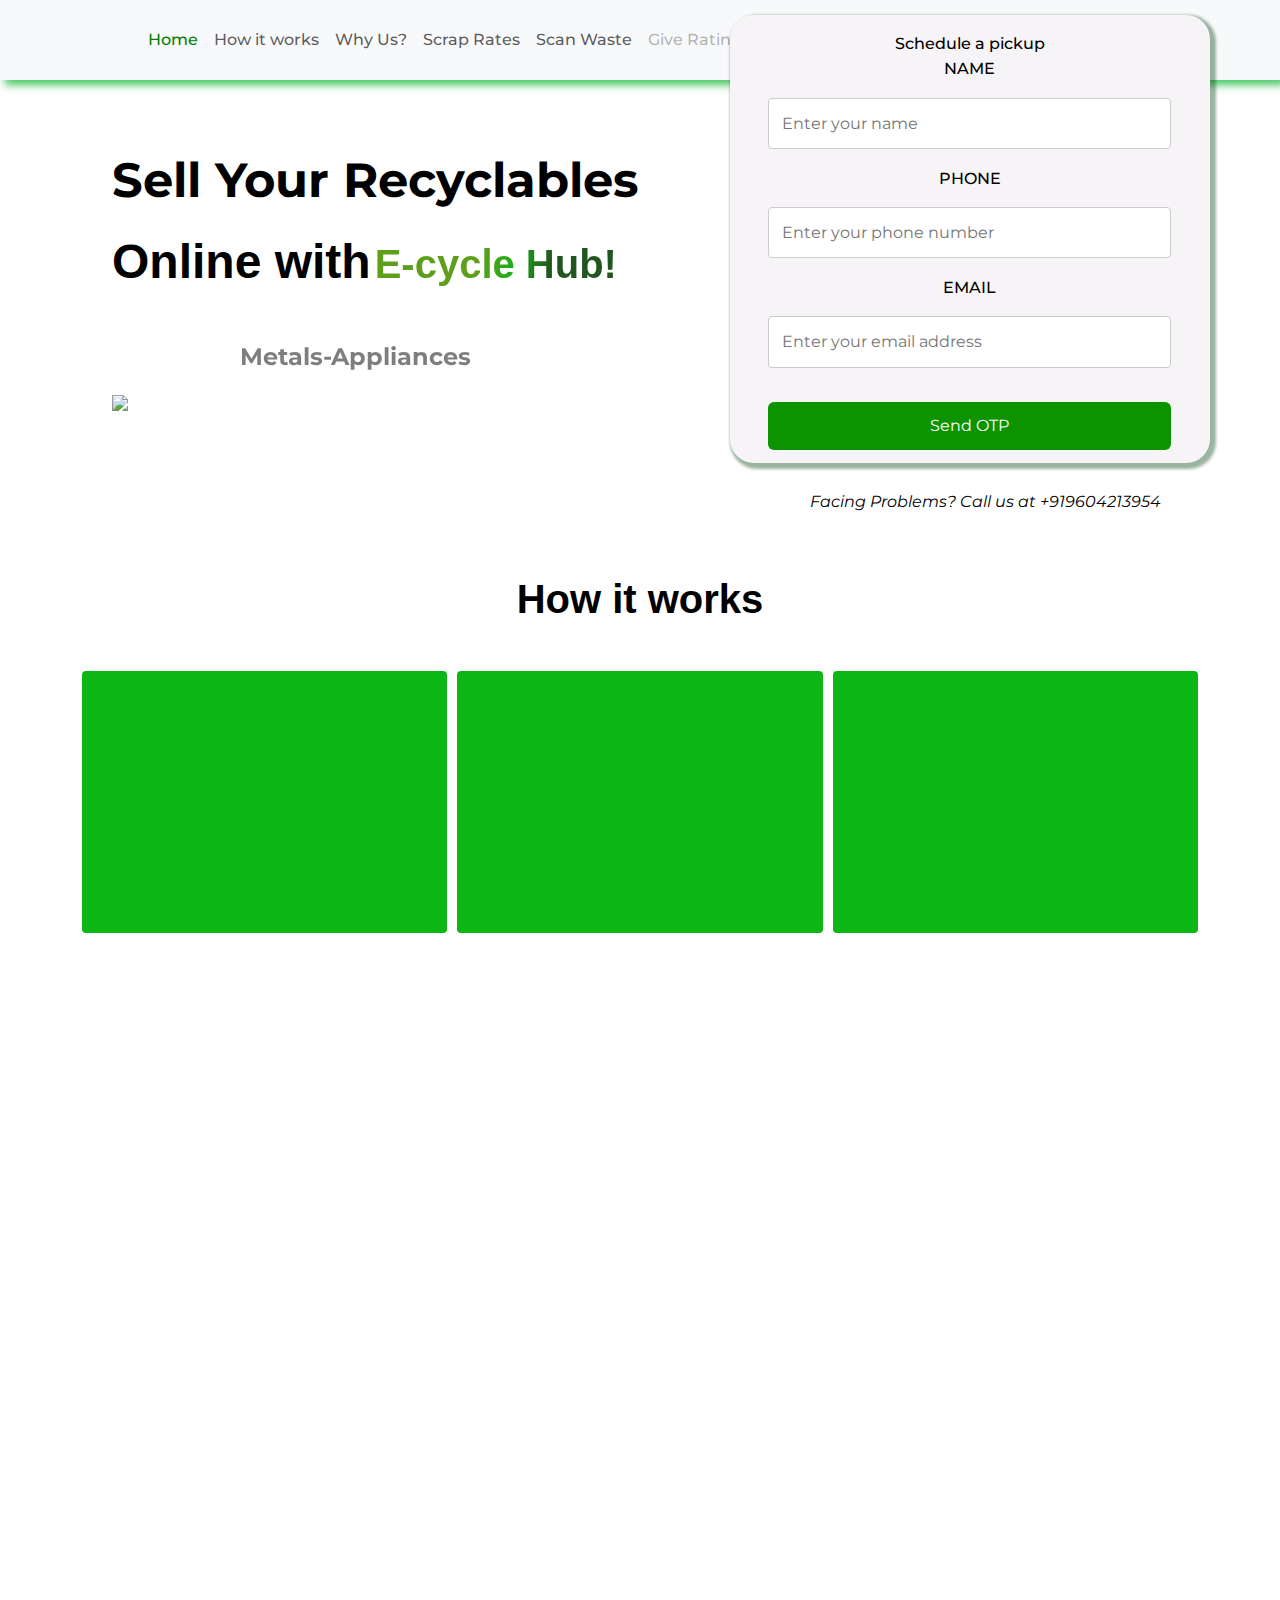
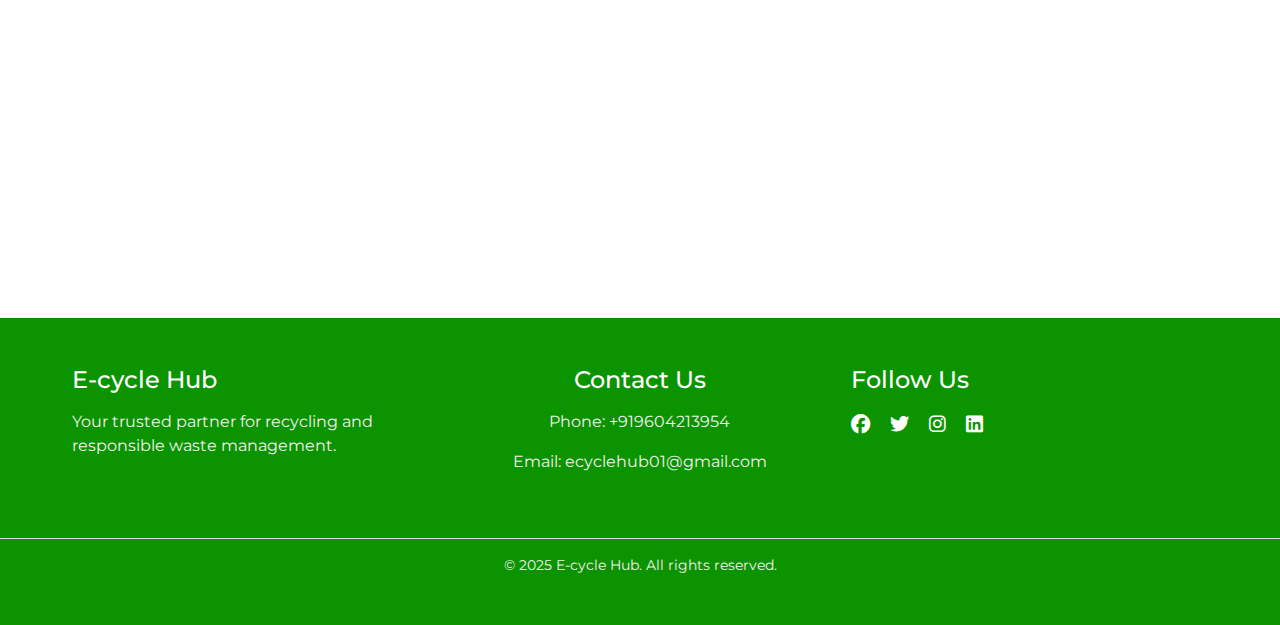
==== index.html @ 5eddd26d "Add files via upload" ====
<!DOCTYPE html>
<html lang="en">
<head>
<meta charset="UTF-8">
  <meta name="viewport" content="width=device-width, initial-scale=1.0">
  <title>E-cycle Hub</title>
  <link rel="stylesheet" href="https://cdnjs.cloudflare.com/ajax/libs/font-awesome/6.7.2/css/all.min.css" integrity="sha512-Evv84Mr4kqVGRNSgIGL/F/aIDqQb7xQ2vcrdIwxfjThSH8CSR7PBEakCr51Ck+w+/U6swU2Im1vVX0SVk9ABhg==" crossorigin="anonymous" referrerpolicy="no-referrer">
  <link rel="preconnect" href="https://fonts.googleapis.com">
  <link rel="preconnect" href="https://fonts.gstatic.com" crossorigin>
  <link href="https://cdn.jsdelivr.net/npm/bootstrap@5.3.3/dist/css/bootstrap.min.css" rel="stylesheet" integrity="sha384-QWTKZyjpPEjISv5WaRU9OFeRpok6YctnYmDr5pNlyT2bRjXh0JMhjY6hW+ALEwIH" crossorigin="anonymous">
  <link href="https://fonts.googleapis.com/css2?family=Montserrat:ital,wght@0,100..900;1,100..900&display=swap" rel="stylesheet">
  <link rel="stylesheet" href="style.css">

  <script src="https://www.gstatic.com/firebasejs/9.6.1/firebase-app-compat.js"></script>
  <script src="https://www.gstatic.com/firebasejs/9.6.1/firebase-auth-compat.js"></script>
    
  <script>
    // Initialize Firebase with compat version
    const firebaseConfig = {
      apiKey: "AIzaSyAj_lPROgfdDWn4AgQC7KQfHyHrZoqGiHM",
      authDomain: "ecyclehub-194af.firebaseapp.com",
      projectId: "ecyclehub-194af",
      storageBucket: "ecyclehub-194af",
      messagingSenderId: "697442372170",
      appId: "1:697442372170:web:c185b21d8c88ae682cb4b3",
      measurementId: "G-GFFYFPKJ5Y"
    };

    // Initialize Firebase
    firebase.initializeApp(firebaseConfig);
  </script>
</head>
<body>
  <div class="maincontent">
    <div class="main">
      <header>
        <nav class="navbar navbar-expand-lg bg-body-tertiary">
          <div class="container-fluid" sty>
            <a class="navbar-brand" href="#"><img src="logo.png" alt="" id="logo"></a>
            <button class="navbar-toggler" type="button" data-bs-toggle="collapse" data-bs-target="#navbarNavAltMarkup" aria-controls="navbarNavAltMarkup" aria-expanded="false" aria-label="Toggle navigation">
              <span class="navbar-toggler-icon"></span>
            </button>
            <div class="collapse navbar-collapse" id="navbarNavAltMarkup">
              <div class="navbar-nav" style="color: green; font-weight: 500;">
                <a class="nav-link active" aria-current="page" href="#ecycle-home" style="color: green; font-weight: 500;">Home </a>
                <a class="nav-link" href="#how-it-works">How it works</a>
                <a class="nav-link" href="#why-us">Why Us?</a>
                <a class="nav-link" href="scrap.html">Scrap Rates</a>
                <a class="nav-link" href="check.html">Scan Waste</a>
                <a class="nav-link disabled" aria-disabled="true">Give Ratings</a>
                              </div>
            </div>
          </div>
        </nav>
      </header>
      <div id="ecycle-home" class="text">
        <p class="heading">Sell Your Recyclables</p>
        <h1 class="heading1">Online with</h1>
        <h1 class="heading2">E-cycle Hub!</h1>
        <p class="plastic">Metals-Appliances</p>
        <img src="assets/Ecyclehub.png" class="ecycle">
      </div>
    </div>
    <div class="call">
      <div class="login">
        <h2>Schedule a pickup</h2>
        <h2>NAME</h2>
        <input type="text" class="number" id="name" placeholder="Enter your name">
        <h2>PHONE</h2>
        <input type="text" class="number" id="phone" placeholder="Enter your phone number">
        <h2>EMAIL</h2>
        <input type="email" class="number" id="email" placeholder="Enter your email address">
        <div id="error-message" class="error-message"></div>
        <div id="loading" class="loading" style="display: none;">Sending OTP...</div>
        <button class="next" id="next-button" onclick="sendOTP()">Send OTP</button>
        <div id="otp-section" style="display: none;">
          <input type="text" class="number" id="otp" placeholder="Enter OTP" maxlength="6">
          <button class="next" onclick="verifyOTP()">Verify OTP</button>
        </div>
        <p id="status"></p>
        <p class="contact"><i>Facing Problems? Call us at +919604213954</i></p>
      </div>
    </div>
  </div>


<!-- How it works -->
<div id="how-it-works" class="container animate animate-up">
  <h1 style="color: black;">How it works</h1>
  <div class="cards">
    <div class="card1 animate animate-left">
      <img src="assets/date.png" alt="" class="payment">
    </div>
    <div class="card2 animate animate-down">
      <img src="assets/pickup.png" alt="" class="pickup">
    </div>
    <div class="card3 animate animate-right">
      <img src="assets/payment.png" alt="" class="payment">
    </div>
  </div>
</div>

<!-- Why Us -->
<div id="why-us" class="why-us animate animate-up ">
  <h1>Why us?</h1>
  <div class="cardss">
    <div class="cardss1 animate animate-left">
      <div><img src="assets/rupee.png"></div>
      <div>
        <h3>Best Rates</h3>
        <p>We provide the best value for your scrap from our network of Recyclers.</p>
      </div>
    </div>
    <div class="cardss2 animate animate-up">
      <div><img src="assets/thumb2.png"></div>
      <div>
        <h3>Convenience</h3>
        <p>Doorstep pickup according to user's convenient date & time.</p>
      </div>
    </div>
    <div class="cardss3 animate animate-down">
      <div><img src="assets/trust3.png"></div>
      <div>
        <h3>Trust</h3>
        <p>Trained & Verified Pickup Staff with Swapeco Smart Weighing Scale</p>
      </div>
    </div>
    <div class="cardss4 animate animate-right">
      <div><img src="assets/eco.png"></div>
      <div>
        <h3>Eco-friendly</h3>
        <p>We ensure responsible recycling of your scrap items.</p>
      </div>
    </div>
  </div>
</div>

<!-- Business Section -->
  <!--Business-->
  <h1 id="ecycle-business" class="house animate animate-up">Households & Businesses have different needs</h1>
  <h1 class="cater animate animate-up">and we cater to each of them</h1>
<div class="business animate animate-up">
  <div class="household animate animate-left">
    <div class="demand">
      <p id="house">For Households</p>
      <ul class="safety">
        <li>On-Demand Doorstep Pickups</li>
        <li>Accurate Digital Weighing</li>
        <li>Safety (Trained & Verified Staff)</li>
      </ul>
    </div>
    <img src="assets/garbage2.png" class="househ">
  </div>
  <div id="business" class="animate animate-right">
    <img src="assets/Ecyclehub.png" id="househ">
  </div>
  <div id="demand" class="animate animate-down">
    <p id="pay">For Businesses</p>
    <ul id="safety">
      <li>Formal Payments & Documentation</li>
      <li>Sustainability Reports</li>
      <li>Competitive Prices</li>
    </ul>
  </div>
</div>
 
  //footer
  <div class="footer">
    <div class="footer-content">
      <div class="footer-section about">
        <h3>E-cycle Hub</h3>
        <p>Your trusted partner for recycling and responsible waste management.</p>
      </div>
      <div class="footer-section contact">
        <h3>Contact Us</h3>
        <p>Phone: +919604213954</p>
        <p>Email: ecyclehub01@gmail.com</p>
      </div>
      <div class="footer-section social">
        <h3>Follow Us</h3>
        <a href="#"><i class="fab fa-facebook"></i></a>
        <a href="#"><i class="fab fa-twitter"></i></a>
        <a href="#"><i class="fab fa-instagram"></i></a>
        <a href="#"><i class="fab fa-linkedin"></i></a>
      </div>
    </div>
    <div class="footer-bottom">
      <p>&copy; 2025 E-cycle Hub. All rights reserved.</p>
    </div>
  </div>

   

  <script>
    document.addEventListener("DOMContentLoaded", function () {
    const animatedElements = document.querySelectorAll(".animate");

    const observer = new IntersectionObserver((entries) => {
        entries.forEach((entry) => {
            if (entry.isIntersecting) {
                entry.target.classList.add("visible");
            }
        });
    });

    animatedElements.forEach((el) => observer.observe(el));
});
  </script>
    <!--chatbot-->
     <script>
      (function(){if(!window.chatbase||window.chatbase("getState")!=="initialized"){window.chatbase=(...arguments)=>{if(!window.chatbase.q){window.chatbase.q=[]}window.chatbase.q.push(arguments)};window.chatbase=new Proxy(window.chatbase,{get(target,prop){if(prop==="q"){return target.q}return(...args)=>target(prop,...args)}})}const onLoad=function(){const script=document.createElement("script");script.src="https://www.chatbase.co/embed.min.js";script.id="0u6JQZIM5bE3X8EQYh1Cj";script.domain="www.chatbase.co";document.body.appendChild(script)};if(document.readyState==="complete"){onLoad()}else{window.addEventListener("load",onLoad)}})();
      </script>
    
  <script type="text/javascript" src="https://cdn.jsdelivr.net/npm/@emailjs/browser@3/dist/email.min.js"></script>
<script>
    // Initialize EmailJS
    emailjs.init("J7vHs2VDnF9a3ADXd");

    let generatedOTP = "";

    function generateOTP() {
        return Math.floor(100000 + Math.random() * 900000).toString();
    }

    function validateEmail(email) {
        const re = /^[^\s@]+@[^\s@]+\.[^\s@]+$/;
        return re.test(email);
    }

    async function sendOTP() {
        const nameInput = document.getElementById('name');
        const phoneInput = document.getElementById('phone');
        const emailInput = document.getElementById('email');
        const name = nameInput.value;
        const phone = phoneInput.value;
        const email = emailInput.value;
        const status = document.getElementById('status');
        const loadingDiv = document.getElementById('loading');
        const sendButton = document.getElementById('next-button');

        status.textContent = '';
        
        if (!name || !phone || !email) {
            status.textContent = 'Please fill in all fields';
            return;
        }

        if (!validateEmail(email)) {
            status.textContent = 'Please enter a valid email address';
            return;
        }

        loadingDiv.style.display = 'block';
        sendButton.disabled = true;
        
        try {
            generatedOTP = generateOTP();
            const expiryTime = new Date(Date.now() + 15 * 60000).toLocaleTimeString();
            
            const response = await emailjs.send("service_tly5hjo", "template_kpfh6jr", {
                email: email,
                passcode: generatedOTP,
                time: expiryTime
            });

            if (response.status === 200) {
                document.getElementById('email').style.display = 'none';
                document.getElementById('next-button').style.display = 'none';
                document.getElementById('otp-section').style.display = 'block';
                status.textContent = 'OTP sent successfully!';
                status.style.color = 'green';
            } else {
                throw new Error('Failed to send OTP');
            }
        } catch (error) {
            console.error('Error:', error);
            status.textContent = 'Failed to send OTP. Please try again.';
            status.style.color = 'red';
        } finally {
            loadingDiv.style.display = 'none';
            sendButton.disabled = false;
        }
    }

    async function verifyOTP() {
        const enteredOTP = document.getElementById('otp').value;
        const status = document.getElementById('status');

        if (enteredOTP === generatedOTP) {
            status.textContent = 'OTP verified successfully!';
            status.style.color = 'green';
            window.location.href = 'loggedIndex.html'; // Add this line for redirection
        } else {
            status.textContent = 'Invalid OTP. Please try again.';
            status.style.color = 'red';
        }
    }
</script>
</body>
</html>
---- style.css ----
body{
    font-family: 'Montserrat', sans-serif;
    margin: 0;
    background-color: rgb(255, 255, 255);
    color: white;
    overflow: scroll;
}
nav{
    box-shadow: 5px 5px 8px rgba(26, 185, 61, 0.8);
    height: 5rem;
    font-size:1rem ;
}
#logo{
    height: 4rem;
}
.container-fluid{
    margin-left: 7rem;
    justify-content: space-between;
}
.heading{
    margin-top:4rem;
    color: black;
    font-size:3rem;
    font-weight: bolder;
    margin-left: 7rem;
}
.heading1{
    color: black;
    font-size:3rem;
    font-weight: bolder;
    margin-left: 7rem;
    display: inline-block;
}
.heading2{
    background: linear-gradient(98.84deg, #5e9e1a 43.27%, #1aae18, #225621 71.84%);
    -webkit-background-clip: text;
    -webkit-text-fill-color: transparent;
    font-size:3rem;
    font-weight: bolder;
    margin-left: 1.1rem;
    display: inline-block;
}
.heading2 {
    font-size: 2.5rem; 
    font-weight: bold;
    color: #0C9400; 
    text-align: center;
    margin: 0.5rem 0;
    transition: all 0.3s ease; 
}

.heading2:hover {
    color: #1aae18; /* Change the text color on hover */
    text-shadow: 2px 2px 4px rgba(26, 185, 61, 0.7); /* Add a glowing text effect */
    transform: translateX(20px) scale(1.1); /* Move  Slightly enlarge the text */
    cursor: pointer; /* Change the cursor to a pointer */
}
.plastic{
    color: black;
    font-size:1.5rem;
    font-weight: bolder;
    margin-left: 15rem;
    opacity: 0.5;
}
.ecycle{
    height: 15rem;
    margin-left: 7rem;
}
.login {
    color: black;
    height: 28rem; /* Back to original fixed height */
    width: 30rem;
    margin-left: 57%;
    margin-top: -25rem;
    background-color: rgb(246, 244, 246);
    border-radius: 1.5rem;
    box-shadow: 3px 3px 3px 3px rgba(5, 68, 19, 0.4);
    position: relative;
    z-index: 1;
    padding: 1rem;
    display: flex;
    flex-direction: column;
    align-items: center;
}

.login h2 {
    font-size: 1rem; /* Smaller heading size */
    margin: 0.2rem 0; /* Less margin */
    text-align: center;
}

.number {
    width: 85%;
    padding: 0.4rem; /* Less padding */
    margin: 0.2rem 0; /* Less margin */
    border: 1px solid #ccc;
    border-radius: 4px;
    font-size: 0.9rem;
}

.next {
    width: 85%;
    height: 2.2rem; /* Slightly smaller height */
    padding: 0.4rem;
    margin: 0.3rem 0;
    font-size: 0.9rem;
}

#otp-section {
    width: 85%;
    margin-top: 0.3rem;
}

.error-message, .loading, #status {
    width: 85%;
    margin: 0.2rem 0;
    font-size: 0.8rem;
}

.contact {
    width: 85%;
    text-align: center;
    margin: 0.3rem 0;
    font-size: 0.8rem;
}

.call{
    
    border-radius: 1rem;
}
 
 
.number{
     
    position: relative;  /* Add this */
    z-index: 2;  
    margin-top: 1rem;
    margin-bottom: 1rem;    
    width: 22rem;   /* Add this */
    width: 90%; /* Adjust width to fit within the form */
    padding: 0.8rem; /* Add padding inside inputs */
    border: 1px solid #ccc; /* Add border for better visibility */
    border-radius: 4px; /* Rounded corners */
    box-sizing: border-box; /* Include padding in width calculation */
    font-size: 1rem; /* Adjust font size for better readability */
}
.contact{
    color: black;
    font-size: 1rem;
    margin:2rem ;
    margin-top: 1rem;
    margin-left: 4rem;
}
.next{
    background-color: #0C9400;
    height: 3rem;
    width: 6rem;
    text-align: center;
    color: white;
    margin-top:1rem;
    border-radius: 6px;
    border: none;
    position: relative;  /* Add this */
    z-index: 2;         /* Add this */
    width: 90%; /* Adjust button width to match input fields */
    padding: 0.8rem; /* Add padding for better appearance */
    font-size: 1rem; /* Adjust font size */
    margin-top: 0.5rem; /* Add spacing above the button */
}
.next:hover {
    background-color: #1aae18; /* Change the background color on hover */
    box-shadow: 4px 4px 6px rgba(26, 185, 61, 0.7); /* Add a deeper shadow effect */
    transform: scale(1.05); /* Slightly enlarge the button */
    cursor: pointer; /* Change the cursor to a pointer */
    transition: all 0.3s ease; /* Smooth transition for the hover effect */
}

call:hover{
    box-shadow:5px 5px 5px 5px rgba(26, 185, 61, 0.5) ;
}

/*why us & how it works*/

.container{
    padding-top: 7rem;
}
h1{
    margin-bottom: 3rem;
    display: flex;
    justify-content: center;
    align-items: center;
    font-weight: bold;
    font-family: sans-serif;
}
.cards{
    display: flex;
    justify-content: center;
    justify-items: center;
    gap: 10px;

}
/*.pickup {
    padding: 5rem;
    padding-right: 3rem;
    height: 10rem;
    justify-content: center;
    align-items: center;
}*/
.card1{
    height: 262px;
    width: 430px;
    background-color: rgb(12, 183, 21);
    border-radius: 4px;
    display: flex;
    justify-content: center;
  
    
}
/*.card1 p{
    margin-top: 50px;
    font-size: 30px;
    font-weight: bold;
    color: white;
    font-family: sans-serif;
}*/

.card2{
    height: 262px;
    width: 430px;
    background-color: rgb(12, 183, 21);
    border-radius: 4px;
    display: flex;
    justify-content: center;

}
.card2 p{
    margin-top: 50px;
    font-size: 30px;
    font-weight: bold;
    color: white;
    font-family: sans-serif;

}
.card3{
    height: 262px;
    width: 430px;
    background-color: rgb(12, 183, 21);
    border-radius: 4px;
    display: flex;
    justify-content: center;
}
.card3 p{
    margin-top: 50px;
    font-size: 30px;
    font-weight: bold;
    color: white;
    font-family: sans-serif;
}
.why-us{
    height: 342px;
    width: 100%;
    color: black;
    background-color: rgb(43, 183, 136);
    padding-bottom: 20px;
    margin-top: 90px;
}
.why-us h1{
    color: white;
    padding-top: 30px;
}
.cardss{
    display: flex;
    justify-content: center;
    justify-items: center;
    gap: 25px;
    margin-top: 50px;

}
.cardss1{
    width: 292px;
    height: 145px;
    background-color: white;
    border-radius: 8px;
    display: flex;
}
.cardss h3 {
    display: flex;
    justify-content: right;
    margin-right: 50px;
    padding-top: 20px;
    font-family: 'Franklin Gothic Medium', 'Arial Narrow', Arial, sans-serif;
}

.cardss2{
    width: 292px;
    height: 145px;
    background-color: white;
    border-radius: 8px;
    display: flex;
}
.cardss3{
    width: 292px;
    height: 145px;
    background-color: white;
    border-radius: 8px;
    display: flex;
}
.cardss4{
    width: 292px;
    height: 145px;
    background-color: white;
    border-radius: 8px;
    display: flex;
}

.cardss img{
    position: relative;
    padding-top: 40px;
    padding-left: 10px;
   
}
.cardss1 p{
    padding: 5px;
}

/*Animation*/
/* Initial state for animation */
.animate {
    opacity: 0; /* Initially hidden */
    transform: translateY(50px); /* Start slightly below */
    transition: all 0.8s ease-out; /* Smooth transition */
}

/* Animation when element is visible */
.animate.visible {
    opacity: 1; /* Fully visible */
    transform: translateY(0); /* Move to original position */
}

/* Random directions for animation */
.animate-left {
    transform: translateX(-50px); /* Start from the left */
}

.animate-right {
    transform: translateX(50px); /* Start from the right */
}

.animate-up {
    transform: translateY(-50px); /* Start from above */
}

.animate-down {
    transform: translateY(50px); /* Start from below */
}
/*For Household*/
.house{
    margin-top: 3rem;
    background: linear-gradient(98.84deg, #5e9e1a 43.27%, #1aae18, #225621 71.84%);
    -webkit-background-clip: text;
    -webkit-text-fill-color: transparent;
}
.cater{
    margin-top: -3rem;
    font-size: 2.3rem;
    font-weight: 700;
    background: linear-gradient(98.84deg, #5e9e1a 43.27%, #1aae18, #225621 71.84%);
    -webkit-background-clip: text;
    -webkit-text-fill-color: transparent;
}
.household{
    display: inline-block;
}
#house{
    color: black;
    font-size: 1.5rem;
    font-weight: 600;
    opacity: 0.7;
    margin-left: 15rem;
    margin-top: 6rem;
}
.safety{
    color: black;
    margin-left: 12rem;
    font-weight: 400;
    font-size: 1.2rem;
    opacity: 0.8;
}
.househ{
    margin-left: 45rem;
    margin-top: -13rem;
    height: 15rem;
}
#househ{
    height: 15rem;
    margin-left: 12rem;
}
#pay{
    color: black;
    font-size: 1.5rem;
    font-weight: 600;
    opacity: 0.7;
    margin-top: -12rem;
    margin-left:48rem;
}
#safety{
    color: black;
    margin-left:45rem;
    font-weight: 400;
    font-size: 1.2rem;
    opacity: 0.8;
}

#phone-error {
    color: red;
    margin-left: 5rem;
    margin-top: 0.3rem;
    font-size: 0.9rem;
    position: absolute;
    display: none;
}

.otp-section{
    margin:3rem ;
}

.recaptcha-container{

    margin-left: 5rem;
    margin-top: 1rem;
    position: relative;
    z-index: 2;
    height: 5rem;
    display: flex;
    justify-content: center;
}

.error-message {
    color: #dc3545;
    margin: 5px 0;
    text-align: center;
    font-size: 0.9rem;
    width: 90%; /* Match width with inputs */
}

.loading {
    text-align: center;
    color: #0C9400;
    margin: 10px 0;
    font-size: 0.9rem;
    width: 90%; /* Match width with inputs */
}

#status {
    text-align: center;
    margin: 10px 0;
    font-size: 0.9rem;
    width: 90%; /* Match width with inputs */
}

#otp-section {
    margin-top: 10px;
    width: 90%; /* Ensure OTP section fits within the form */
    display: flex;
    flex-direction: column;
    gap: 0.5rem; /* Add spacing between OTP input and button */
}

/* Footer Styling */
.footer {
    background: #0C9400; /* Green background for the footer */
    color: #fff;
    padding: 2rem 0;
    width: 100%;
    bottom: 0;
    margin-top: 5rem;
    margin-bottom: -5rem;
}

.footer-content {
    display: flex;
    justify-content: space-between;
    flex-wrap: wrap;
    max-width: 1200px;
    margin: 0 auto;
    padding: 0 1rem;
}

.footer-section {
    flex: 1;
    margin: 1rem;
}

.footer-section h3 {
    font-size: 1.5rem;
    margin-bottom: 1rem;
    color: #fff;
}

.footer-section p {
    font-size: 1rem;
    line-height: 1.5;
    color: #f1f1f1;
}

.footer-section a {
    color: #fff;
    margin-right: 1rem;
    font-size: 1.2rem;
    transition: color 0.3s ease;
}

.footer-section a:hover {
    color: #ddd;
}

.footer-bottom {
    text-align: center;
    margin-top: 2rem;
    font-size: 0.9rem;
    color: #f1f1f1;
    border-top: 1px solid #ddd;
    padding-top: 1rem;
}
/*responsive*/
/* Responsive styles for tablets and smaller screens */
@media (max-width: 768px) {
    body {
        font-size: 14px;
        overflow-x: hidden;
    }

    nav {
        height: auto;
        font-size: 0.9rem;
    }

    #logo {
        height: 3rem;
    }

    .heading, .heading1, .heading2 {
        font-size: 2rem;
        margin-left: 1rem;
        text-align: center;
    }

    .plastic {
        font-size: 1rem;
        margin-left: 0;
        text-align: center;
    }

    .ecycle {
        height: 10rem;
        margin: 0 auto;
        display: block;
    }

    .login {
        width: 90%;
        margin: 2rem auto;
        padding: 1rem;
        box-shadow: none;
    }

    .number, .next {
        width: 100%;
        margin: 0.5rem 0;
    }

    .cards {
        flex-direction: column;
        gap: 1rem;
    }

    .card1, .card2, .card3 {
        width: 90%;
        margin: 0 auto;
    }

    .why-us {
        padding: 1rem;
    }

    .cardss {
        flex-direction: column;
        gap: 1rem;
    }

    .cardss1, .cardss2, .cardss3, .cardss4 {
        width: 90%;
        margin: 0 auto;
    }

    .house, .cater {
        font-size: 1.5rem;
        text-align: center;
    }

    .household, #business {
        display: flex;
        flex-direction: column;
        align-items: center;
    }

    #house, #pay {
        font-size: 1.2rem;
        text-align: center;
        margin: 1rem 0;
    }

    .safety, #safety {
        font-size: 1rem;
        text-align: center;
        margin: 0 auto;
    }

    .househ, #househ {
        height: 10rem;
        margin: 1rem auto;
    }

    .footer-content {
        flex-direction: column;
        align-items: center;
        text-align: center;
    }

    .footer-section {
        margin: 1rem 0;
    }
}

/* Responsive styles for mobile screens */
@media (max-width: 480px) {
    .heading, .heading1, .heading2 {
        font-size: 1.5rem;
    }

    .plastic {
        font-size: 0.9rem;
    }

    .login {
        padding: 0.5rem;
    }

    .cards, .cardss {
        gap: 0.5rem;
    }

    .card1, .card2, .card3, .cardss1, .cardss2, .cardss3, .cardss4 {
        width: 100%;
    }

    .footer {
        font-size: 0.8rem;
    }
}
html {
    scroll-behavior: smooth;
}
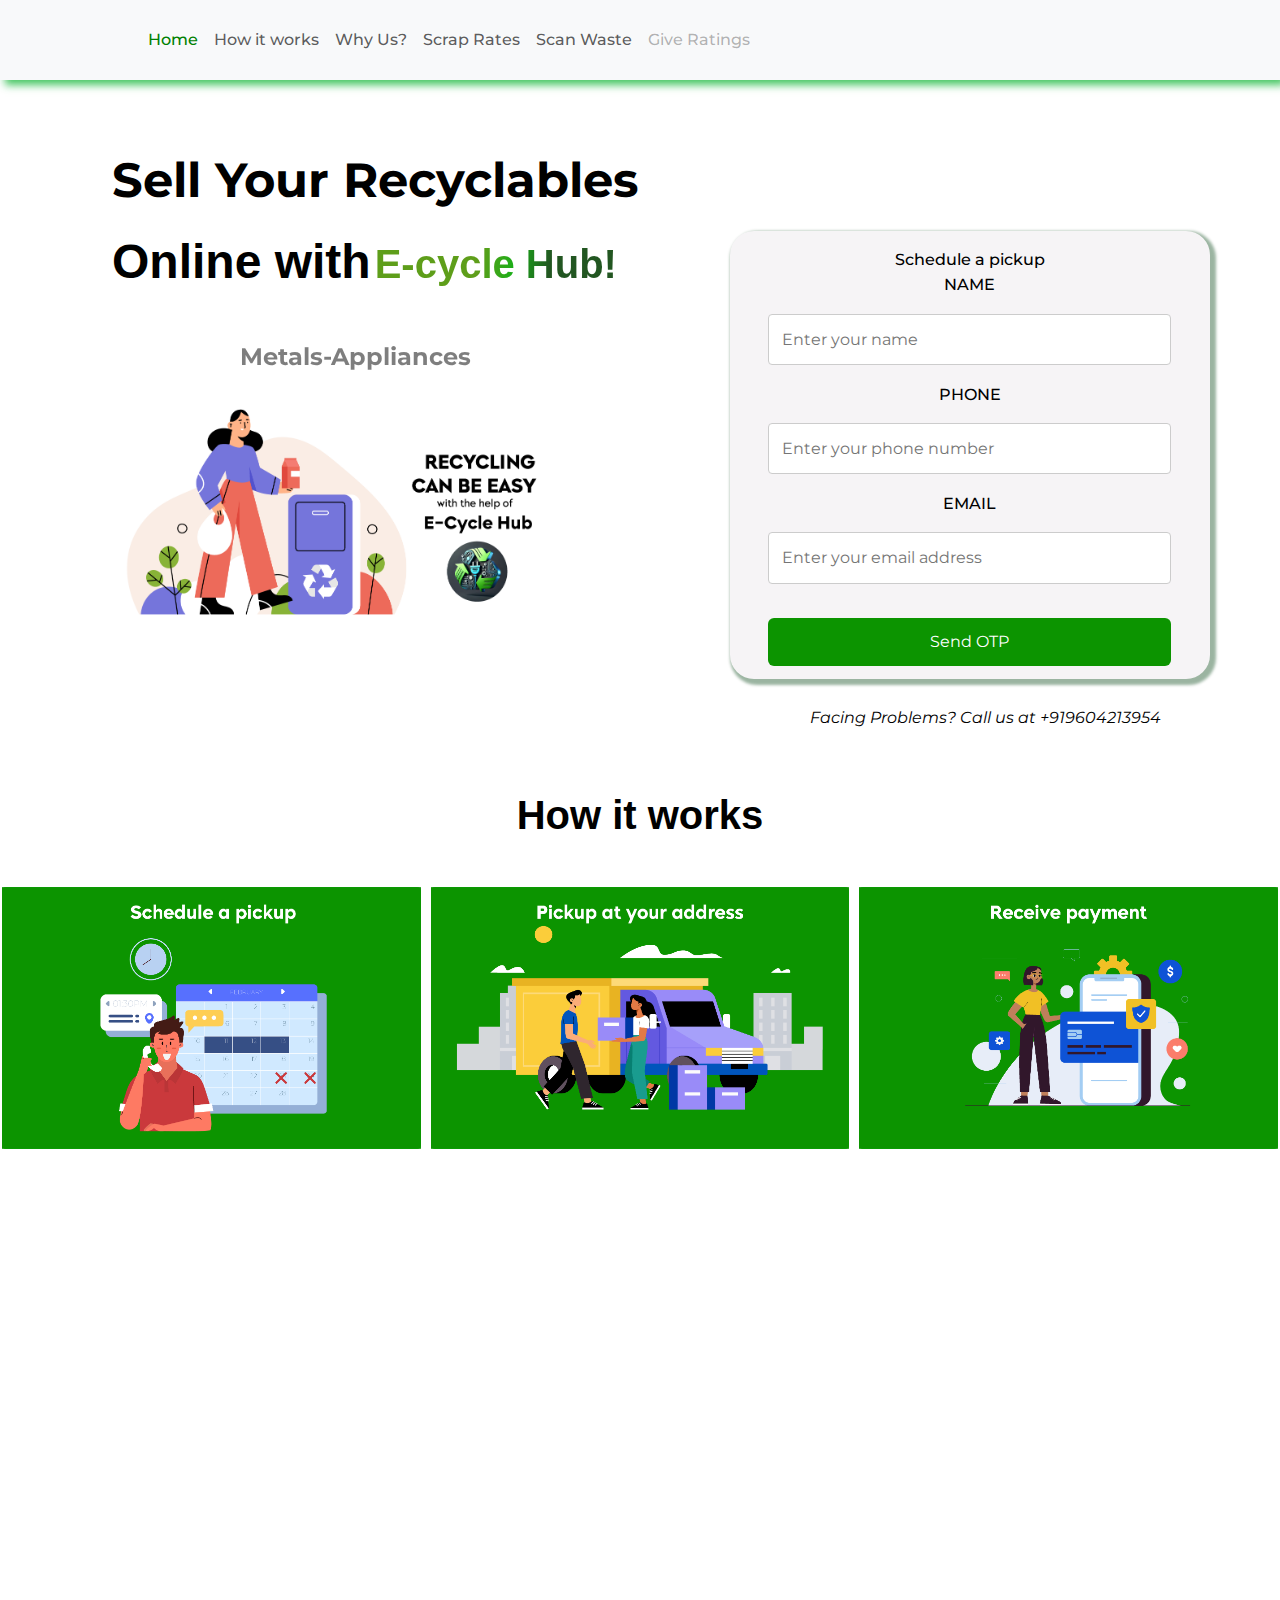
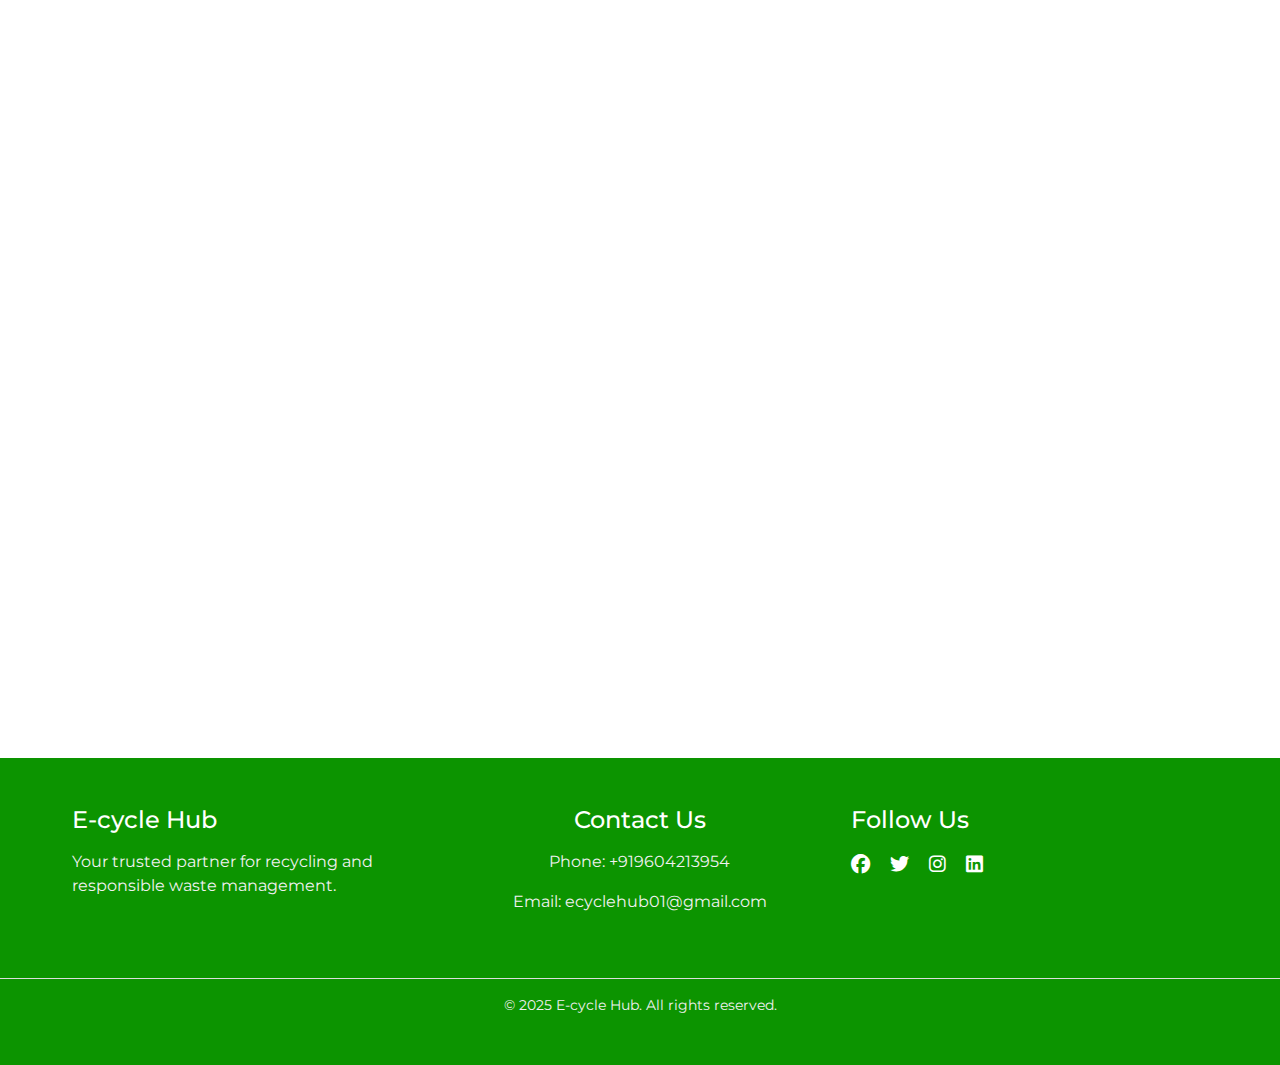
==== commit 3fe5dc48: "Update index.html" ====
--- a/index.html
+++ b/index.html
@@ -17,12 +17,12 @@
   <script>
     // Initialize Firebase with compat version
     const firebaseConfig = {
-      apiKey: "AIzaSyAj_lPROgfdDWn4AgQC7KQfHyHrZoqGiHM",
-      authDomain: "ecyclehub-194af.firebaseapp.com",
-      projectId: "ecyclehub-194af",
-      storageBucket: "ecyclehub-194af",
+      apiKey: "YOUR_GOOGLE_API",
+      authDomain: "YOUR_DOMAIN",
+      projectId: "YOUR_PROJECT_ID",
+      storageBucket: "YOUR_BUCKET",
       messagingSenderId: "697442372170",
-      appId: "1:697442372170:web:c185b21d8c88ae682cb4b3",
+      appId: "YOUR_APP_ID",
       measurementId: "G-GFFYFPKJ5Y"
     };
 
@@ -297,4 +297,4 @@
     }
 </script>
 </body>
-</html>+</html>
